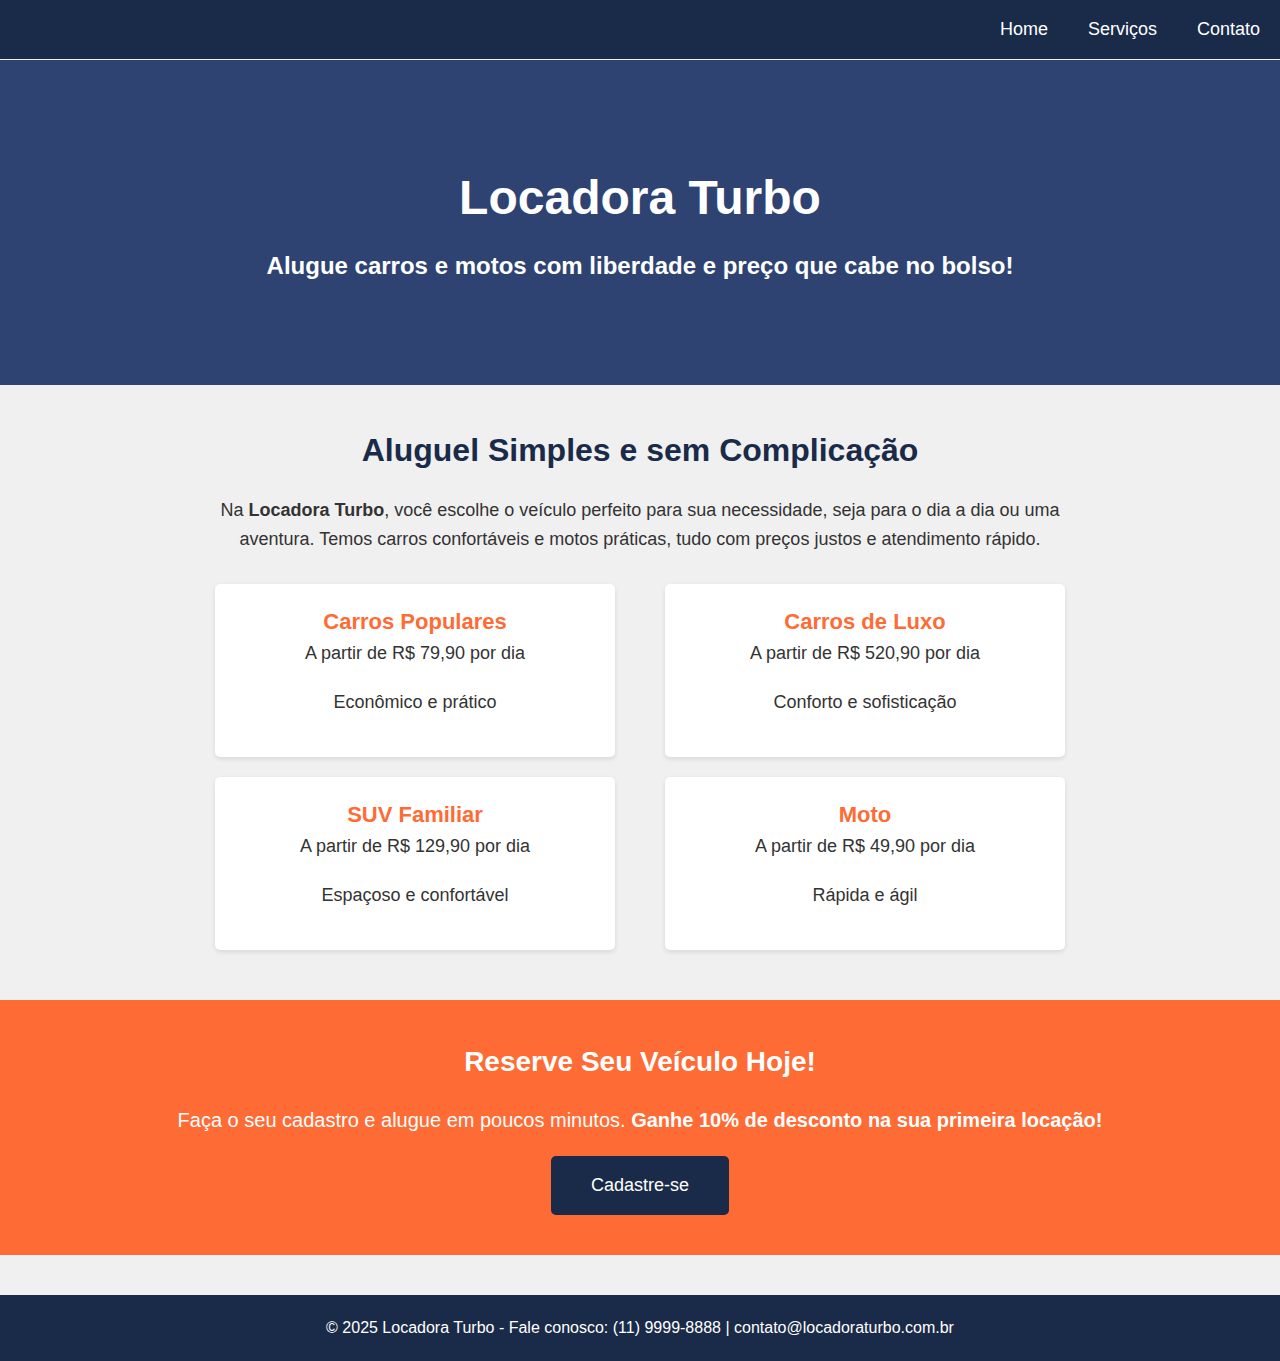
==== index.html @ 32520f60 "Add files via upload" ====
<!DOCTYPE html>
<html lang="pt-BR">
<head>
    <meta charset="UTF-8">
    <meta name="viewport" content="width=device-width, initial-scale=1.0">
    <title>Locadora Turbo - Aluguel de Carros e Motos</title>
    <link rel="stylesheet" href="inicio.css">

</head>
<body>
    
    <nav>
        
        <ul>
            <li><a href="index.html">Home</a></li>
            <li><a href="servicos.html">Serviços</a></li>
            <li><a href="contato.html">Contato</a></li>
        </ul>
    </nav>

    
    <header id="inicio">
        <h1>Locadora Turbo</h1>
        <p>Alugue carros e motos com liberdade e preço que cabe no bolso!</p>
    </header>

   
    <section class="services" id="servicos">
        <h2>Aluguel Simples e sem Complicação</h2>
        <p>Na <strong>Locadora Turbo</strong>, você escolhe o veículo perfeito para sua necessidade, seja para o dia a dia ou uma aventura. Temos carros confortáveis e motos práticas, tudo com preços justos e atendimento rápido.</p>
        <div class="vehicle-list">
            <a href="carroCompacto.html" style="text-decoration: none; color: inherit;">
                <div class="vehicle">
                    <h3>Carros Populares</h3>
                    <p>A partir de R$ 79,90 por dia</p>
                    <p>Econômico e prático</p>
                </div>
            </a>
            <a href="carroDeLuxo.html" style="text-decoration: none; color: inherit;">
                <div class="vehicle">
                    <h3>Carros de Luxo</h3>
                    <p>A partir de R$ 520,90 por dia</p>
                    <p>Conforto e sofisticação</p>
                </div>
            </a>
            <a href="suvFamiliar.html" style="text-decoration: none; color: inherit;">
                <div class="vehicle">
                    <h3>SUV Familiar</h3>
                    <p>A partir de R$ 129,90 por dia</p>
                    <p>Espaçoso e confortável</p>
                </div>
            </a>
            <a href="moto.html" style="text-decoration: none; color: inherit;">
                <div class="vehicle">
                    <h3>Moto</h3>
                    <p>A partir de R$ 49,90 por dia</p>
                    <p>Rápida e ágil</p>
                </div>
            </a>
            
        </div>
    </section>


    <section class="cta" id="locacao">
        <h3>Reserve Seu Veículo Hoje!</h3>
        <p>Faça o seu cadastro e alugue em poucos minutos. <strong>Ganhe 10% de desconto na sua primeira locação!</strong></p>
      
            <a href="cadastro.html" class="btn">Cadastre-se</a>
        </form>
    </section>


    
    <footer id="contato">
        <p>© 2025 Locadora Turbo - Fale conosco: (11) 9999-8888 | contato@locadoraturbo.com.br</p>
    </footer>
</body>
</html>
---- inicio.css ----
* {
    margin: 0;
    padding: 0;
    box-sizing: border-box;
}
body {
    font-family: 'Arial', sans-serif;
    background-color: #f0f0f0;
    color: #333;
    line-height: 1.6;
}

nav {
    background-color: #1a2b49;
    padding: 15px 0;
    position: fixed;
    width: 100%;
    top: 0;
    z-index: 100;
}

nav ul {
    list-style: none;
    display: flex;
    justify-content: right;
    font-family: Arial, Helvetica, sans-serif;
}
nav ul li {
    margin: 0 20px;
}
nav ul li a {
    color: white;
    text-decoration: none;
    font-size: 18px;
}
nav ul li a:hover {
    color: #ff6b35;
}

header {
    background-color: #2e4372;
    color: white;
    text-align: center;
    padding: 100px 20px;
    margin-top: 60px;
}
header h1 {
    font-size: 48px;
    margin-bottom: 10px;
}
header p {
    font-size: 24px;
    font-weight: bold;
}

.services {
    max-width: 900px;
    margin: 40px auto;
    text-align: center;
}
.services h2 {
    font-size: 32px;
    color: #1a2b49;
    margin-bottom: 20px;
}
.services p {
    font-size: 18px;
    margin-bottom: 20px;
}
.vehicle-list {
    display: flex;
    justify-content: space-around;
    flex-wrap: wrap;
}
.vehicle {
    background-color: #fff;
    padding: 20px;
    margin: 10px;
    width: 400px;
    border-radius: 5px;
    box-shadow: 0 2px 5px rgba(0,0,0,0.1);
    cursor: pointer;
    transition: transform 0.3s ease;
}
.vehicle:hover{

    transform: scale(1.05);
}
.vehicle h3 {
    font-size: 22px;
    color: #ff6b35;
}

.cta {
    background-color: #ff6b35;
    padding: 40px 20px;
    text-align: center;
    color: white;
}
.cta h3 {
    font-size: 28px;
    margin-bottom: 20px;
}
.cta p {
    font-size: 20px;
    margin-bottom: 20px;
}
.btn {
    display: inline-block;
    padding: 15px 40px;
    background-color: #1a2b49;
    color: white;
    text-decoration: none;
    font-size: 18px;
    border-radius: 5px;
    transition: background-color 0.3s;
}
.btn:hover {
    background-color: #1717e6;
}
form {
    max-width: 500px;
    margin: 0 auto;
}
form input, form select {
    width: 100%;
    padding: 10px;
    margin: 10px 0;
    border: 1px solid #ccc;
    border-radius: 5px;
}

footer {
    background-color: #1a2b49;
    color: white;
    text-align: center;
    padding: 20px;
    margin-top: 40px;
}

@media (max-width: 600px) {
    header h1 { font-size: 32px; }
    header p { font-size: 18px; }
    nav ul { flex-direction: column; text-align: center; }
    nav ul li { margin: 10px 0; }
    .vehicle { width: 100%; }
    .btn { width: 80%; }
}
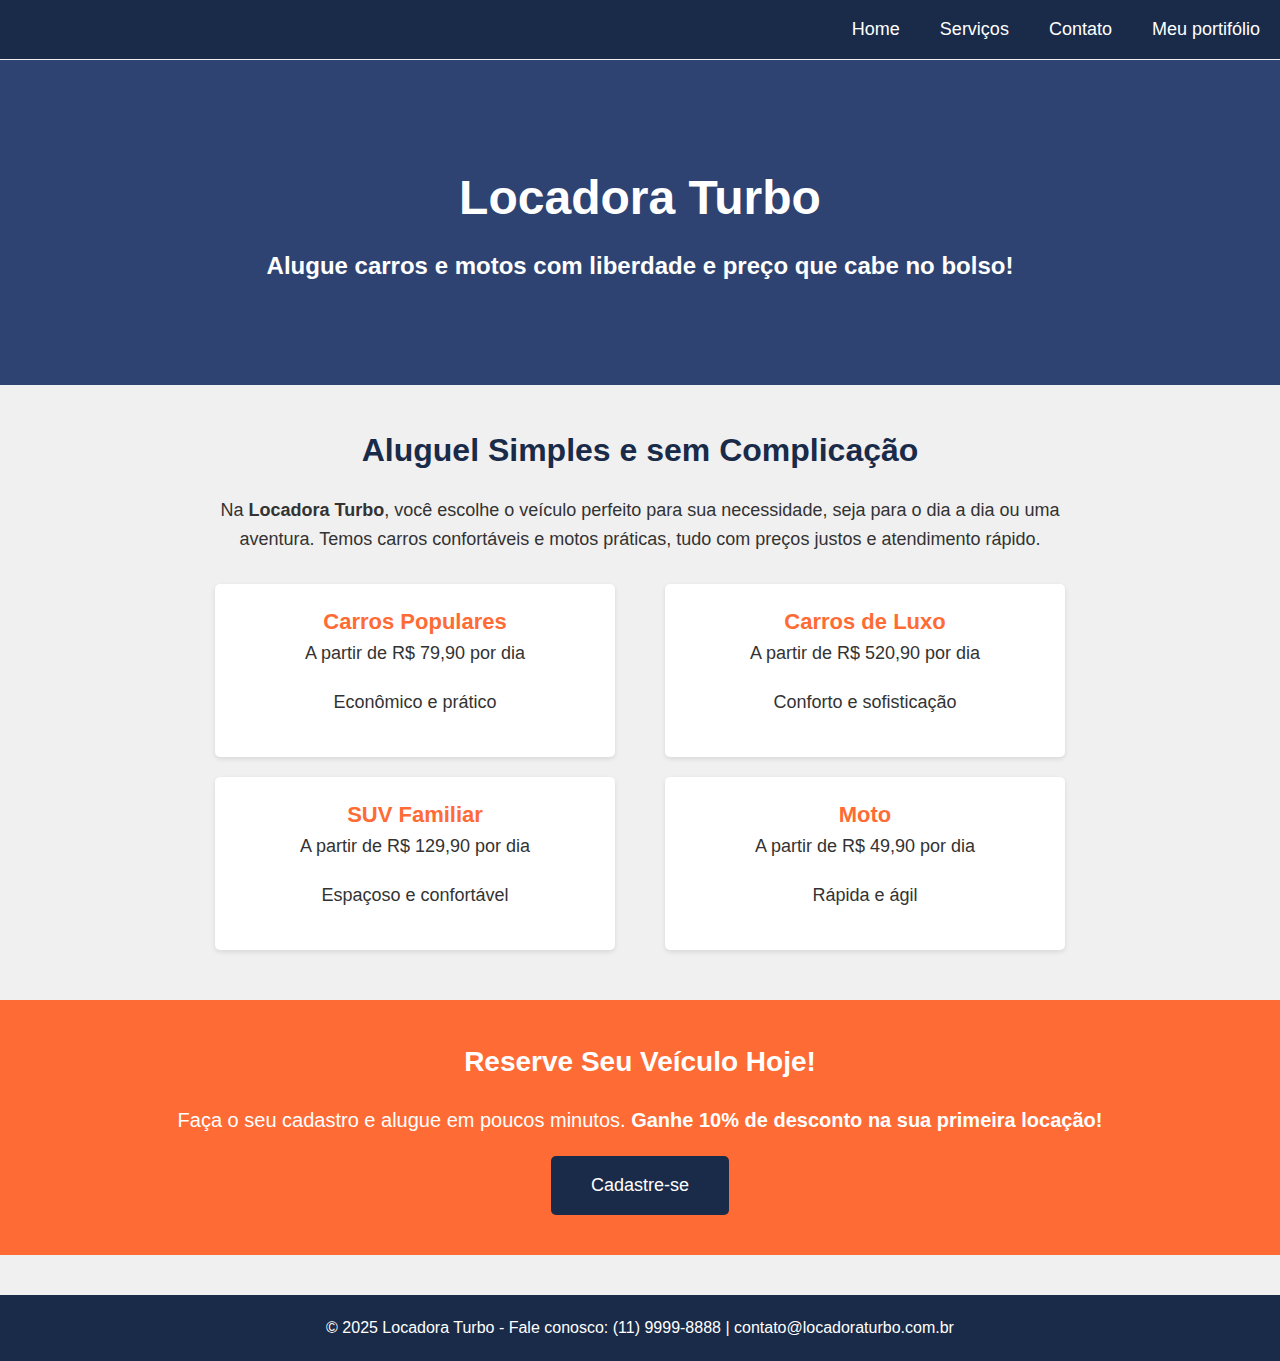
==== commit 1f0c3e15: "Update index.html" ====
--- a/index.html
+++ b/index.html
@@ -15,6 +15,7 @@
             <li><a href="index.html">Home</a></li>
             <li><a href="servicos.html">Serviços</a></li>
             <li><a href="contato.html">Contato</a></li>
+            <li><a href="https://rafadev64.github.io/portifolio/">Meu portifólio</a></li>
         </ul>
     </nav>
 
@@ -76,4 +77,4 @@
         <p>© 2025 Locadora Turbo - Fale conosco: (11) 9999-8888 | contato@locadoraturbo.com.br</p>
     </footer>
 </body>
-</html>+</html>
